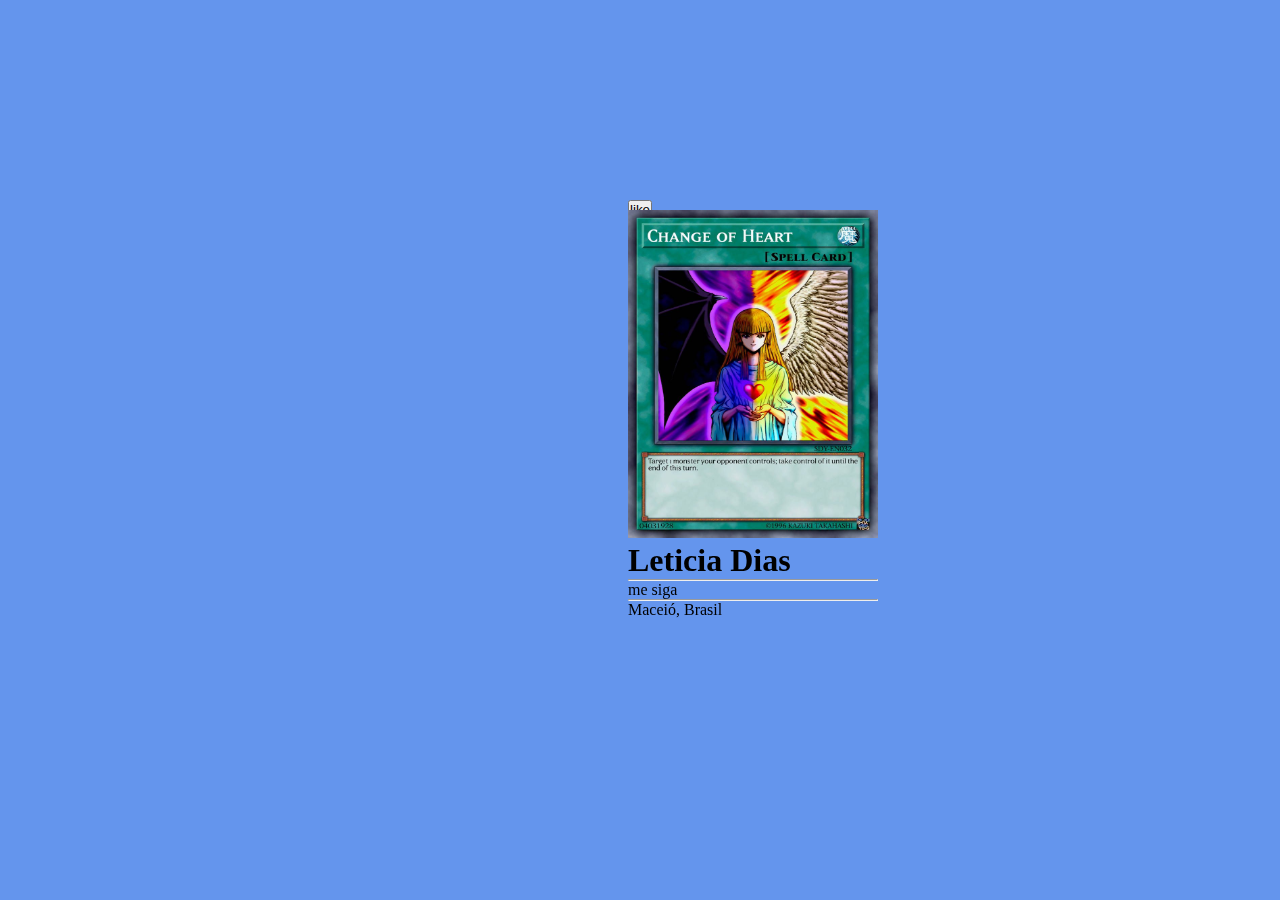
==== card/index.html @ 5d279e52 "Add files via upload" ====
<!DOCTYPE html>
<html lang="en">
<head>
    <meta charset="UTF-8">
    <meta http-equiv="X-UA-Compatible" content="IE=edge">
    <meta name="viewport" content="width=device-width, initial-scale=1.0">
    <link rel="stylesheet" href="./style.css">
    <title>3D Flip Card</title>
</head>
<body>
    <main>
        <div class="flip-container">
          <aside class="flip">
              <article class="frente">
                <img width="250px" height="328px" src="./img/Change of Heart by deadringer597 on DeviantArt.jpg" alt="">
                  <h1>Leticia  Dias</h1>
                  <hr>
                 <p> me siga</p>
                 <hr>
                 <p>Maceió, Brasil</p>
            </article>

            <article class="atras">
                <h1>
                    Full Stack Developer
                </h1>
                <p>Follow me</p>
                <section class="icon">
                    <img width="30px" height="30px" src="./img/instagram.png" alt="">
                <img width="30px" height="30px" src="./img/linkedin.png" alt="">
                <img width="30px" height="30px" src="./img/twitter_logo_icon_172135.png" alt="">
                <img width="30px" height="30px" src="./img/github_logo_icon_175162.png" alt="">
                </section>
            </article>
          </aside>
        </div>
        <button>like</button>

        
    </main>
</body>
</html>
---- card/style.css ----
*{
    margin: 0;
    padding: 0;
    box-sizing: border-box;
}
body{
    background-color: cornflowerblue;
}
main{
    margin-top: 200px;
    display: flex;
    justify-content: center;
    align-items: center;
}
.flip-container{
    perspective: 1000px;
}
.flip{
    /* width: 100%;
    height: 100%; */
    transform-style: preserve-3d;
}
.flip-container:hover .flip{
    transform: rotateY(180deg);
}
.flip{
    position: relative;
	width: 100%;
	height: 100%;
	transition: transform 0.9s;
	transform-style: preserve-3d;
}
.atras{
    width: 250px;
    height: 328px;
    background-color: cadetblue;
}
.frente, .atras{
    /* width:100%;
    height: 100%; */
    position: absolute;
}
.atras{
	transform: rotateY(180deg);
}
.frente, .atras{
    position: absolute;
    /* width: 100%;
    height: 100%; */
    backface-visibility: hidden;
  }
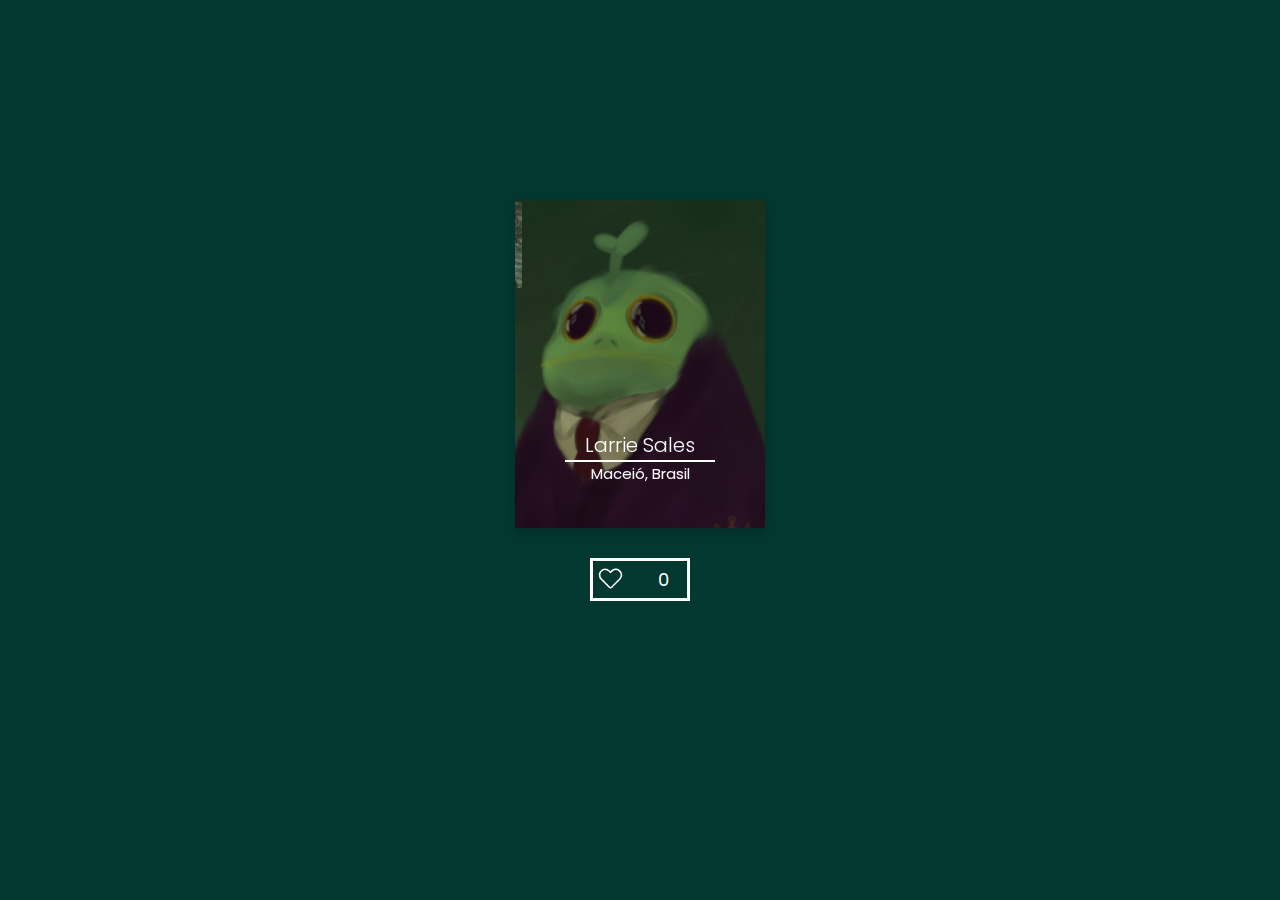
==== commit 632525c5: "Add files via upload" ====
--- a/card/index.html
+++ b/card/index.html
@@ -1,5 +1,6 @@
 <!DOCTYPE html>
 <html lang="en">
+
 <head>
     <meta charset="UTF-8">
     <meta http-equiv="X-UA-Compatible" content="IE=edge">
@@ -7,36 +8,77 @@
     <link rel="stylesheet" href="./style.css">
     <title>3D Flip Card</title>
 </head>
+
 <body>
     <main>
         <div class="flip-container">
-          <aside class="flip">
-              <article class="frente">
-                <img width="250px" height="328px" src="./img/Change of Heart by deadringer597 on DeviantArt.jpg" alt="">
-                  <h1>Leticia  Dias</h1>
-                  <hr>
-                 <p> me siga</p>
-                 <hr>
-                 <p>Maceió, Brasil</p>
-            </article>
+            <aside class="flip">
+                <article class="frente">
+                    <h1>Larrie Sales</h1>
+                    <div class="line"></div>
 
-            <article class="atras">
-                <h1>
-                    Full Stack Developer
-                </h1>
-                <p>Follow me</p>
-                <section class="icon">
-                    <img width="30px" height="30px" src="./img/instagram.png" alt="">
-                <img width="30px" height="30px" src="./img/linkedin.png" alt="">
-                <img width="30px" height="30px" src="./img/twitter_logo_icon_172135.png" alt="">
-                <img width="30px" height="30px" src="./img/github_logo_icon_175162.png" alt="">
-                </section>
-            </article>
-          </aside>
+                    <p class="local">Maceió, Brasil</p>
+                </article>
+
+                <article class="atras">
+                    <h1>
+                        Full Stack Developer
+                    </h1>
+                    <p>Follow me</p>
+                    <section class="icon">
+                        <button> <a href="https://instagram.com/aailnry?igshid=MzNlNGNkZWQ4Mg==">
+                                <img width="20px" height="20px" src="./img/instagram.png" alt="">
+                            </a></button>
+
+                        <button><a href="#">
+                                <img width="20px" height="20px" src="./img/linkedin.png" alt="">
+                            </a></button>
+
+                        <button>
+                            <a href="#">
+                                <img width="20px" height="20px" src="./img/twitter_logo_icon_172135.png" alt="">
+                            </a>
+                        </button>
+
+                        <button>
+                            <a href="https://github.com/LarianySales">
+                                <img width="20px" height="20px" src="./img/github_logo_icon_175162.png" alt="">
+                            </a>
+                        </button>
+                    </section>
+                </article>
+            </aside>
         </div>
-        <button>like</button>
 
+        <button class="button" onclick="contar()">
+            <img class="curtida" src="./img/likeNormal.svg" width="25px" height="25px" alt="">
+            <p id="likes">0</p>
+        </button>
+
+
+    </main>
+    <script>
+        const curtir = document.querySelector('.button')
+ 
+         curtir.addEventListener('click',()=>{
+          curtir.style.borderColor = '#ff0000';
+          let curtida = document.querySelector('.curtida').setAttribute('src', 'img/vermelho.svg')
+        //   let curtida = document.querySelector('.curtida').style.backgroundColor = '#ff0000'
+          let quantidade =document.getElementById('likes').style.color = '#ff0000';
+
+
+         })   
         
-    </main>
+
+        let likes = 0
+        const countElement = document.getElementById("likes")
+
+        function contar() {
+            likes++
+            countElement.textContent = likes
+        }
+
+    </script>
 </body>
+
 </html>--- a/card/style.css
+++ b/card/style.css
@@ -1,52 +1,121 @@
+
+  @import url('https://fonts.googleapis.com/css2?family=Poppins:ital,wght@0,300;0,400;1,200&display=swap');
+
+
 *{
     margin: 0;
     padding: 0;
     box-sizing: border-box;
 }
 body{
-    background-color: cornflowerblue;
+    background-color: rgb(3, 56, 49);
 }
 main{
-    margin-top: 200px;
     display: flex;
+    flex-direction: column;
     justify-content: center;
     align-items: center;
+    margin-top: 200px;
+
 }
 .flip-container{
+    background-color: transparent;
+    width: 250px;
+    height: 328px;
     perspective: 1000px;
 }
 .flip{
-    /* width: 100%;
-    height: 100%; */
+    position: relative;
+    width: 100%;
+    height: 100%;
+    text-align: center;
+    transition: transform 0.6s;
     transform-style: preserve-3d;
+    box-shadow: 0 4px 8px 0 rgba(0,0,0,0.2);
 }
-.flip-container:hover .flip{
+.flip-container:hover .flip {
     transform: rotateY(180deg);
-}
-.flip{
-    position: relative;
-	width: 100%;
-	height: 100%;
-	transition: transform 0.9s;
-	transform-style: preserve-3d;
-}
-.atras{
-    width: 250px;
-    height: 328px;
-    background-color: cadetblue;
-}
-.frente, .atras{
-    /* width:100%;
-    height: 100%; */
+  }
+  .frente, .atras {
     position: absolute;
-}
-.atras{
-	transform: rotateY(180deg);
-}
-.frente, .atras{
-    position: absolute;
-    /* width: 100%;
-    height: 100%; */
+    width: 100%;
+    height: 100%;
+    -webkit-backface-visibility: hidden;
     backface-visibility: hidden;
   }
-  +  .frente{
+    background-image: url(./img/WhatsApp\ Image\ 2023-05-20\ at\ 20.59.17.jpeg);
+
+   background-size: 300px;
+    background-repeat: no-repeat;
+   
+  }
+  .frente h1{
+    margin-top: 230px;
+    color: #fff;
+    font-family: 'Poppins', sans-serif;
+    font-size: 20px;
+    font-weight: 300;
+  }
+  .frente p{
+font-size: 15px;
+font-family: 'Poppins', sans-serif;
+font-weight: 400;
+color: #fff;
+
+  }
+  .line{
+margin: 0 50px;
+   border: 1px #fff solid;
+   width: 150px;
+  }
+  .atras {
+    background-color: #7fcf9fda;
+    color: white;
+    transform: rotateY(180deg);
+  }
+  .atras button{
+    background:#fff;
+    border-radius: 50%;
+    margin-top: 10px;
+    width: 35px;
+    height: 35px;
+    gap: 15px;
+    cursor: pointer;
+    border: none;
+  }
+  .atras h1{
+    font-family: 'Poppins', sans-serif;
+font-weight: 400;
+color: #fff;
+    margin-top: 120px;
+  }
+  .atras p{
+    font-family: 'Poppins', sans-serif;
+font-weight: 300;
+font-style:oblique;
+color: #fff;
+  }
+
+  .button img{
+    border-top-style: #fff;
+  }
+  .button{
+    margin-top: 30px;
+    width: 100px;
+    background: none;
+    border: 3px solid #fff;
+    display: inline-flex;
+
+    padding: 5px;
+    gap: 5px;
+    font-family: 'Poppins', sans-serif;
+    font-size: 18px;
+    font-weight: 400;
+    
+    color: #fff;
+  }
+  #likes{
+margin: 0 30px;
+  }
+  
